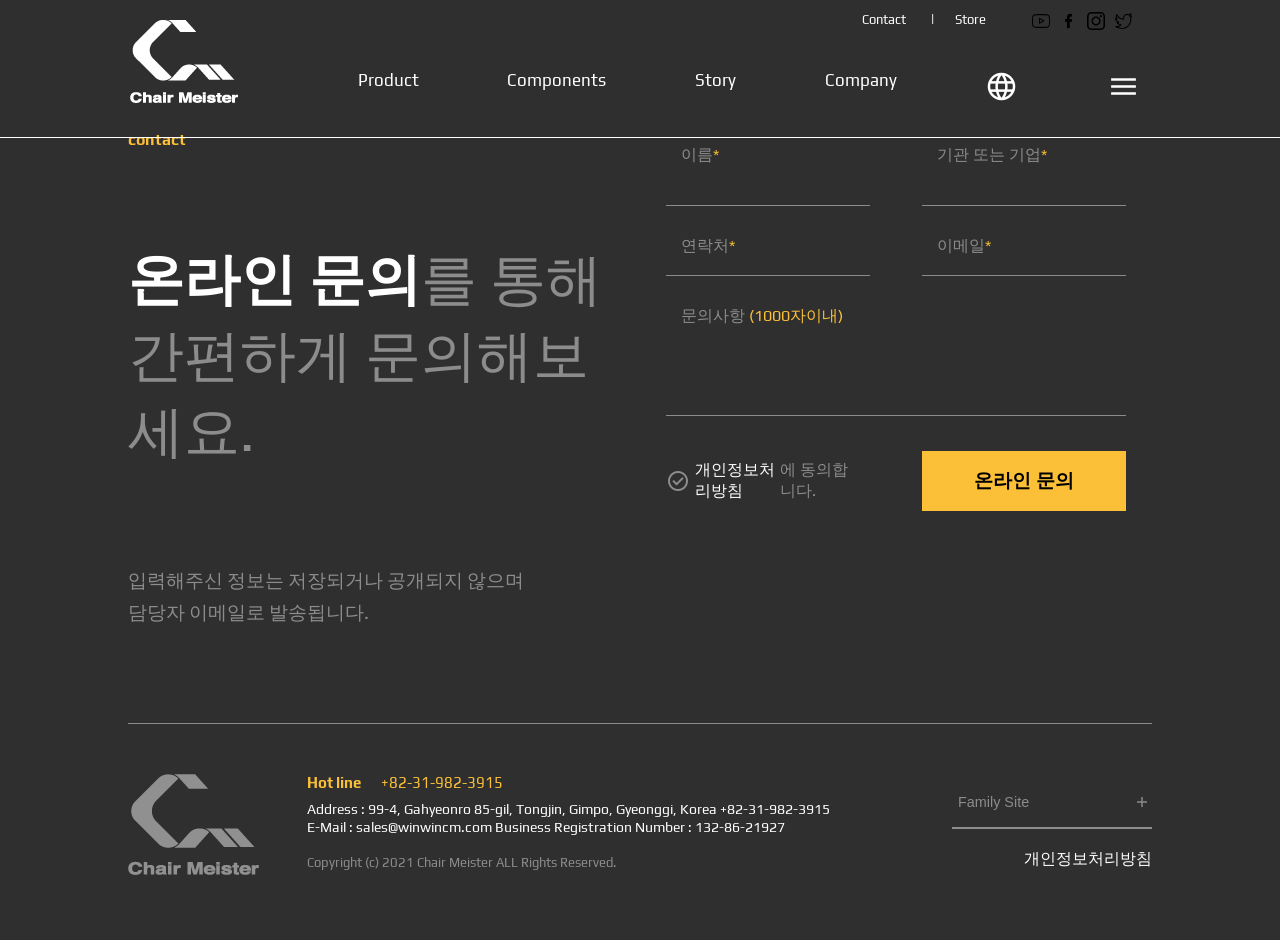
==== inc.html @ 6695f4b5 "correct_2  correct_2" ====
<!DOCTYPE html>
<html lang="ko">
  <head>
    <meta charset="UTF-8" />
    <meta http-equiv="X-UA-Compatible" content="IE=edge" />
    <meta name="viewport" content="width=device-width, initial-scale=1.0" />
    <title>체어마이스터 클론</title>
    <link rel="stylesheet" href="./css/common.css" />
    <link
      rel="stylesheet"
      href="https://fonts.googleapis.com/css2?family=Material+Symbols+Outlined:opsz,wght,FILL,GRAD@20..48,100..700,0..1,-50..200"
    />
  </head>
  <body>
    <header>
      <!-- <div class="bg"></div> -->
      <div class="visual-container">
        <div class="visual-wrap">
          <div class="logo">
            <a href="#" title="logo">
              <h1>
                <img src="./Img/logo/logo.png" alt="" />
              </h1>
            </a>
          </div>

          <!--****************************** nav ************************************ -->
          <div class="nav-wrap">
            <div class="nav-top">
              <!-- 퀵리스트 -->
              <div class="quick-list">
                <ul>
                  <li href="#">
                    <a href="#">Contact</a>
                  </li>
                  <li>
                    <a href="#">Store</a>
                  </li>
                </ul>
              </div>
              <!-- SNS -->
              <div class="sns">
                <ul>
                  <li>
                    <a href="#">
                      <img src="./Img/sns_icon/youtube2.png" alt="youtube" />
                    </a>
                  </li>
                  <li>
                    <a href="#">
                      <img src="./Img/sns_icon/facebook.png" alt="youtube" />
                    </a>
                  </li>
                  <li>
                    <a href="#">
                      <img src="./Img/sns_icon/instagram.png" alt="youtube" />
                    </a>
                  </li>
                  <li>
                    <a href="#">
                      <img src="./Img/sns_icon/twitter.png" alt="youtube" />
                    </a>
                  </li>
                </ul>
              </div>
            </div>

            <div class="nav-bottom">
              <ul>
                <li>
                  <div class="yellow-line">
                    <a href="#">Product</a>
                  </div>
                  <div class="nav-2dep">
                    <ul>
                      <li>
                        <a href="#">Task chair</a>
                      </li>
                      <li>
                        <a href="#">Multi chair</a>
                      </li>
                      <li>
                        <a href="#">Stool</a>
                      </li>
                    </ul>
                  </div>
                </li>
                <li>
                  <div class="yellow-line">
                    <a href="#">Components</a>
                  </div>
                  <div class="nav-2dep">
                    <ul>
                      <li>
                        <a href="#">Task chair</a>
                      </li>
                      <li>
                        <a href="#">Multi chair</a>
                      </li>
                      <li>
                        <a href="#">Stool</a>
                      </li>
                    </ul>
                  </div>
                </li>
                <li>
                  <div class="yellow-line">
                    <a href="#">Story</a>
                  </div>
                  <div class="nav-2dep">
                    <ul>
                      <li>
                        <a href="#">디자인&필라소피</a>
                      </li>
                      <li>
                        <a href="#">생산 및 테스트설비</a>
                      </li>
                      <li>
                        <a href="#">해외시장 개척</a>
                      </li>
                      <li>
                        <a href="#">국내 해외 납품사례</a>
                      </li>
                    </ul>
                  </div>
                </li>
                <li>
                  <div class="yellow-line">
                    <a href="#">Company</a>
                  </div>
                  <div class="nav-2dep">
                    <ul>
                      <li>
                        <a href="#">회사개요</a>
                      </li>
                      <li>
                        <a href="#">연혁</a>
                      </li>
                      <li>
                        <a href="#">사업장 안내</a>
                      </li>
                    </ul>
                  </div>
                </li>
                <li>
                  <a href="#">
                    <div class="language-box">
                      <span class="material-symbols-outlined"> language </span>
                      <!-- <ul>
                        <li>
                          <a href="#">KR</a>
                        </li>
                      </ul> -->
                    </div>
                  </a>
                </li>
                <li>
                  <a href="#">
                    <span class="material-symbols-outlined"> menu </span>
                  </a>
                </li>
              </ul>
            </div>
          </div>
        </div>
      </div>
    </header>

    <footer>
      <div class="footer-container">
        <div class="footer-top-wrap">
          <div class="footer-top">
            <div class="footer-top-left">
              <!-- 푸터 왼쪽 -->
              <span>contact</span>
              <h5>
                <span>온라인 문의</span>를 통해 <br />
                간편하게 문의해보세요.
              </h5>
              <p>
                입력해주신 정보는 저장되거나 공개되지 않으며 <br />
                담당자 이메일로 발송됩니다.
              </p>
            </div>
            <!-- 푸터 오른쪽 -->
            <form class="footer-top-right">
              <div class="footer-top-contents">
                <ul>
                  <li>
                    <div>이름<span>*</span></div>
                    <input type="text" />
                  </li>
                  <li>
                    <div>기관 또는 기업<span>*</span></div>
                    <input type="text" />
                  </li>
                  <li>
                    <div>연락처<span>*</span></div>
                    <input type="text" />
                  </li>
                  <li>
                    <div>이메일<span>*</span></div>
                    <input type="text" />
                  </li>
                  <li>
                    <div>문의사항 <span>(1000자이내)</span></div>
                    <textarea name="" id="" cols="30" rows="10"></textarea>
                  </li>
                </ul>
                <div class="footer-contact-btn">
                  <div class="agree-check-box">
                    <input type="check-box" id="onlineAgree" />
                    <label for="onlineAgree">
                      <span class="material-symbols-outlined">
                        check_circle
                      </span>
                      <a href="#">개인정보처리방침</a>에 동의합니다.
                    </label>
                  </div>
                  <button type="button">온라인 문의</button>
                </div>
              </div>
            </form>
          </div>
        </div>
        <div class="footer-bottom-container">
          <div class="footer-bottom-wrap">
            <div class="footer-bottom-left-wrap">
              <div class="footer-bottom-left">
                <img src="./Img/logo/footer_logo.png" alt="logo" />
                <div class="footer-adress">
                  <div class="footer-adress-text">
                    <p><span>Hot line</span>+82-31-982-3915</p>
                  </div>
                  <div class="footer-adress-text">
                    <p>
                      <span
                        >Address : 99-4, Gahyeonro 85-gil, Tongjin, Gimpo,
                        Gyeonggi, Korea </span
                      >+82-31-982-3915
                    </p>
                  </div>
                  <div class="footer-adress-text">
                    <p>
                      <span> E-Mail : sales@winwincm.com</span>
                      Business Registration Number : 132-86-21927
                    </p>
                  </div>
                  <div class="footer-copyright">
                    Copyright (c) 2021 Chair Meister ALL Rights Reserved.
                  </div>
                </div>
              </div>
            </div>
            <div class="footer-bottom-right">
              <div class="family-site-wrap">
                <div class="family-site-box">
                  <button>Family Site</button>
                  <span class="material-symbols-outlined"> add </span>
                  <ul>
                    <li><a href="#">Family Site1</a></li>
                    <li><a href="#">Family Site2</a></li>
                    <li><a href="#">Family Site3</a></li>
                  </ul>
                </div>
                <div class="personal"><a href="#">개인정보처리방침</a></div>
              </div>
            </div>
          </div>
        </div>
      </div>
    </footer>
  </body>
</html>
---- css/common.css ----
@charset "UTF-8";
@import url(../css/style.css);
@import url(../css/taskChair.css);
@import url(../css/multiChair.css);
@import url(../css/stool.css);
@import url(../css/siteMap.css);
@import url("https://fonts.googleapis.com/css2?family=Montserrat:wght@400;600;700&display=swap");
@import url("https://fonts.googleapis.com/css2?family=Play&display=swap");
html,
body {
  margin: 0px;
  padding: 0px;
  font-size: 16px;
  font-family: "Montserrat", sans-serif;
  /* background-color: grey; */
}

h1,
h2,
h3,
h4,
p,
figure {
  margin: 0px;
}

ul,
li {
  list-style-type: none;
  margin: 0px;
  padding: 0px;
}

img {
  vertical-align: middle;
}

a {
  color: #555;
  text-decoration: none;
}

* {
  box-sizing: border-box;
}

::after,
::before,
i,
em,
strong,
b,
code {
  display: inline-block;
}

/* header */
header::after {
  content: "";
  display: none;
  width: 100%;
  height: 300px;
  background-color: #fff;
}
header .visual-container {
  width: 100%;
}
header .visual-container .visual-wrap {
  width: 100%;
  top: 0;
  left: 0;
  right: 0;
  margin: 0 auto;
  display: flex;
  align-items: center;
  border-bottom: 1px solid #fff;
  position: fixed;
  z-index: 999;
}
header .visual-container .visual-wrap .logo {
  top: 20px;
  left: 130px;
  position: absolute;
}
header .visual-container .visual-wrap .logo h1 img {
  width: 100%;
}
header .visual-container .visual-wrap .nav-wrap {
  width: 100%;
  /* nav-top */
}
header .visual-container .visual-wrap .nav-wrap .nav-top {
  width: 80%;
  margin: 0 auto;
  display: flex;
  justify-content: flex-end;
  right: 0;
}
header .visual-container .visual-wrap .nav-wrap .nav-top .quick-list {
  width: 150px;
  line-height: 12px;
}
header .visual-container .visual-wrap .nav-wrap .nav-top .quick-list ul {
  display: flex;
  font-family: "Play", sans-serif;
}
header .visual-container .visual-wrap .nav-wrap .nav-top .quick-list ul li:nth-child(1)::after {
  content: "|";
  color: #fff;
  margin: 0 20px;
}
header .visual-container .visual-wrap .nav-wrap .nav-top .quick-list ul li a {
  line-height: 40px;
  color: #fff;
  font-size: 13px;
  -webkit-text-decoration: none solid rgba(0, 0, 0, 0.73);
          text-decoration: none solid rgba(0, 0, 0, 0.73);
}
header .visual-container .visual-wrap .nav-wrap .nav-top .sns {
  line-height: 12px;
  margin: 0 20px;
}
header .visual-container .visual-wrap .nav-wrap .nav-top .sns ul {
  width: 100px;
  display: flex;
}
header .visual-container .visual-wrap .nav-wrap .nav-top .sns ul li {
  margin-right: 10px;
}
header .visual-container .visual-wrap .nav-wrap .nav-top .sns ul li:nth-child(4) {
  margin-right: 0px;
}
header .visual-container .visual-wrap .nav-wrap .nav-top .sns ul li a {
  line-height: 40px;
}
header .visual-container .visual-wrap .nav-wrap .nav-top .sns ul li a img {
  width: 100%;
}
header .visual-container .visual-wrap .nav-wrap .nav-bottom {
  width: 85%;
  margin: 30px auto;
  display: flex;
  justify-content: flex-end;
}
header .visual-container .visual-wrap .nav-wrap .nav-bottom > ul {
  width: 80%;
  display: flex;
  justify-content: space-between;
}
header .visual-container .visual-wrap .nav-wrap .nav-bottom > ul > li {
  position: relative;
  margin: 0 auto;
}
header .visual-container .visual-wrap .nav-wrap .nav-bottom > ul > li a {
  color: #fff;
  font-size: 17px;
  font-family: "Play", sans-serif;
}
header .visual-container .visual-wrap .nav-wrap .nav-bottom > ul > li .yellow-line {
  width: 100%;
}
header .visual-container .visual-wrap .nav-wrap .nav-bottom > ul > li .yellow-line::after {
  position: absolute;
  bottom: 8px;
  left: 0;
  content: "";
  width: 0;
  height: 1px;
  border-bottom: 8px solid #fcc038;
  z-index: -1;
  transform: scaleX(0);
  transition: transform 250ms ease-in-out;
}
header .visual-container .visual-wrap .nav-wrap .nav-bottom > ul > li .yellow-line:hover::after {
  width: 100%;
  transform: scaleX(1);
}
header .visual-container .visual-wrap .nav-wrap .nav-bottom > ul > li:nth-child(5) a {
  color: #fff;
  position: relative;
}
header .visual-container .visual-wrap .nav-wrap .nav-bottom > ul > li:nth-child(5) a span {
  font-size: 33px;
}
header .visual-container .visual-wrap .nav-wrap .nav-bottom > ul > li:nth-child(5) a .language-box::after {
  display: block;
  position: absolute;
  content: "";
  top: -2px;
  left: -1px;
  width: 100%;
  height: 0;
  z-index: -1;
  border-radius: 16px;
}
header .visual-container .visual-wrap .nav-wrap .nav-bottom > ul > li:nth-child(5) a .language-box:hover::after {
  padding: 0 2px;
  background-color: red;
  width: 100%;
  height: 70px;
  transition: all 500ms;
}
header .visual-container .visual-wrap .nav-wrap .nav-bottom > ul > li:nth-child(6) a {
  color: #fff;
}
header .visual-container .visual-wrap .nav-wrap .nav-bottom > ul > li:nth-child(6) a span {
  font-size: 33px;
}
header .visual-container .visual-wrap .nav-wrap .nav-bottom > ul .nav-2dep {
  display: none;
  width: 100%;
  position: absolute;
  top: 70px;
  text-align: center;
  z-index: 999;
}
header .visual-container .visual-wrap .nav-wrap .nav-bottom > ul .nav-2dep ul {
  display: flex;
  flex-direction: column;
}
header .visual-container .visual-wrap .nav-wrap .nav-bottom > ul .nav-2dep ul li {
  white-space: nowrap;
  position: relative;
  margin: 0 auto;
}
header .visual-container .visual-wrap .nav-wrap .nav-bottom > ul .nav-2dep ul li::after {
  display: block;
  position: absolute;
  content: "";
  left: 0;
  bottom: 0;
  width: 0;
  height: 1;
  border-bottom: 1px solid #000;
  transform: scaleX(0);
  transition: transform 250ms ease-in-out;
}
header .visual-container .visual-wrap .nav-wrap .nav-bottom > ul .nav-2dep ul li:hover::after {
  width: 100%;
  transform: scaleX(1);
}
header .visual-container .visual-wrap .nav-wrap .nav-bottom > ul .nav-2dep ul li a {
  line-height: 30px;
  -webkit-text-decoration: none solid #8c8c8c;
          text-decoration: none solid #8c8c8c;
  font-size: 14px;
  font-family: "Play", sans-serif;
}
header .visual-container .visual-wrap .nav-wrap .nav-bottom > ul .nav-2dep ul li a:hover {
  color: #000;
  transition: all 300ms;
}

/* footer */
.footer-container {
  width: 100%;
  background-color: #2f2f2f;
  font-family: "Play", sans-serif;
}
.footer-container .footer-top-wrap {
  width: 80%;
  margin: 0 auto;
  border-bottom: 1px solid #8c8c8c;
  margin-bottom: 50px;
}
.footer-container .footer-top-wrap .footer-top {
  display: flex;
  justify-content: space-between;
}
.footer-container .footer-top-wrap .footer-top .footer-top-left {
  width: 50%;
  padding: 130px 0 94px;
}
.footer-container .footer-top-wrap .footer-top .footer-top-left > span {
  font-size: 16px;
  font-weight: bold;
  color: #fcc038;
}
.footer-container .footer-top-wrap .footer-top .footer-top-left h5 {
  font-size: 56px;
  color: #8c8c8c;
  font-weight: 300;
}
.footer-container .footer-top-wrap .footer-top .footer-top-left h5 span {
  color: #fff;
  font-weight: bold;
}
.footer-container .footer-top-wrap .footer-top .footer-top-left p {
  font-size: 1.2rem;
  line-height: 1.68;
  color: #8c8c8c;
  font-weight: 300;
}
.footer-container .footer-top-wrap .footer-top .footer-top-right {
  width: 50%;
  padding: 130px 0 94px;
  font-family: "Play", sans-serif;
}
.footer-container .footer-top-wrap .footer-top .footer-top-right .footer-top-contents {
  width: 100%;
}
.footer-container .footer-top-wrap .footer-top .footer-top-right .footer-top-contents ul {
  width: 100%;
  display: flex;
  flex-wrap: wrap;
  justify-content: space-around;
  border-bottom: #8c8c8c;
}
.footer-container .footer-top-wrap .footer-top .footer-top-right .footer-top-contents ul ::after {
  content: "";
  position: absolute;
  bottom: 0;
  left: 0;
  width: 100%;
  height: 1px;
  background-color: #8c8c8c;
}
.footer-container .footer-top-wrap .footer-top .footer-top-right .footer-top-contents ul li {
  position: relative;
  width: 40%;
  margin: 15px 10px;
  padding: 0 15px;
}
.footer-container .footer-top-wrap .footer-top .footer-top-right .footer-top-contents ul li:nth-child(5) {
  width: 90%;
}
.footer-container .footer-top-wrap .footer-top .footer-top-right .footer-top-contents ul li:nth-child(5) > div {
  float: left;
}
.footer-container .footer-top-wrap .footer-top .footer-top-right .footer-top-contents ul li:nth-child(5) textarea {
  width: 100%;
  height: 85px;
  border: 0;
  background-color: transparent;
  resize: none;
}
.footer-container .footer-top-wrap .footer-top .footer-top-right .footer-top-contents ul li div {
  float: left;
  color: #8c8c8c;
}
.footer-container .footer-top-wrap .footer-top .footer-top-right .footer-top-contents ul li div > span {
  color: #fcc038;
}
.footer-container .footer-top-wrap .footer-top .footer-top-right .footer-top-contents ul li input {
  float: left;
  width: calc(100% - 70px);
  height: 40px;
  border: 0;
  background-color: transparent;
}
.footer-container .footer-top-wrap .footer-top .footer-top-right .footer-top-contents .footer-contact-btn {
  display: flex;
  justify-content: center;
  align-items: center;
  margin-top: 20px;
}
.footer-container .footer-top-wrap .footer-top .footer-top-right .footer-top-contents .footer-contact-btn .agree-check-box {
  width: 50%;
}
.footer-container .footer-top-wrap .footer-top .footer-top-right .footer-top-contents .footer-contact-btn .agree-check-box > input {
  display: none;
}
.footer-container .footer-top-wrap .footer-top .footer-top-right .footer-top-contents .footer-contact-btn .agree-check-box > label {
  width: 72%;
  display: flex;
  align-items: center;
  color: #8c8c8c;
}
.footer-container .footer-top-wrap .footer-top .footer-top-right .footer-top-contents .footer-contact-btn .agree-check-box > label .material-symbols-outlined {
  color: #8c8c8c;
  margin-right: 5px;
}
.footer-container .footer-top-wrap .footer-top .footer-top-right .footer-top-contents .footer-contact-btn .agree-check-box > label > a {
  color: #fff;
}
.footer-container .footer-top-wrap .footer-top .footer-top-right .footer-top-contents .footer-contact-btn button {
  width: 40%;
  height: 60px;
  border: none;
  font-size: 1.2rem;
  font-weight: bold;
  color: #000;
  background-color: #fcc038;
}
.footer-container .footer-bottom-container {
  width: 100%;
}
.footer-container .footer-bottom-container .footer-bottom-wrap {
  display: flex;
  width: 80%;
  margin: 0 auto;
  padding-bottom: 65px;
}
.footer-container .footer-bottom-container .footer-bottom-wrap .footer-bottom-left-wrap {
  width: 100%;
}
.footer-container .footer-bottom-container .footer-bottom-wrap .footer-bottom-left-wrap .footer-bottom-left {
  display: flex;
}
.footer-container .footer-bottom-container .footer-bottom-wrap .footer-bottom-left-wrap .footer-bottom-left > img {
  width: auto;
  height: 100%;
}
.footer-container .footer-bottom-container .footer-bottom-wrap .footer-bottom-left-wrap .footer-bottom-left .footer-adress {
  margin-left: 3rem;
  margin-right: 3rem;
}
.footer-container .footer-bottom-container .footer-bottom-wrap .footer-bottom-left-wrap .footer-bottom-left .footer-adress .footer-adress-text:nth-child(1) {
  margin-bottom: 10px;
  font-size: 15px;
  color: #fcc038;
}
.footer-container .footer-bottom-container .footer-bottom-wrap .footer-bottom-left-wrap .footer-bottom-left .footer-adress .footer-adress-text:nth-child(1) span {
  font-weight: bold;
  margin-right: 20px;
}
.footer-container .footer-bottom-container .footer-bottom-wrap .footer-bottom-left-wrap .footer-bottom-left .footer-adress .footer-adress-text:nth-child(2) {
  font-size: 14px;
  color: #fff;
  margin-bottom: 2px;
}
.footer-container .footer-bottom-container .footer-bottom-wrap .footer-bottom-left-wrap .footer-bottom-left .footer-adress .footer-adress-text:nth-child(3) {
  font-size: 14px;
  color: #fff;
  margin-bottom: 20px;
}
.footer-container .footer-bottom-container .footer-bottom-wrap .footer-bottom-left-wrap .footer-bottom-left .footer-adress .footer-copyright {
  font-size: 13px;
  color: #8c8c8c;
}
.footer-container .footer-bottom-right .family-site-wrap .family-site-box {
  position: relative;
  width: 200px;
}
.footer-container .footer-bottom-right .family-site-wrap .family-site-box button {
  display: block;
  width: 100%;
  height: 55px;
  line-height: 55px;
  text-align: left;
  font-size: 0.9rem;
  color: #8c8c8c;
  background-color: transparent;
  /* color: rgba(255, 255, 255, 0.63); */
  border-width: 0px;
  border-bottom: 2px solid #8c8c8c;
}
.footer-container .footer-bottom-right .family-site-wrap .family-site-box span {
  position: absolute;
  font-size: 20px;
  right: 0;
  top: 18px;
  color: #8c8c8c;
}
.footer-container .footer-bottom-right .family-site-wrap .family-site-box ul {
  display: none;
  width: 100%;
  position: absolute;
  bottom: 100%;
  padding: 10px 0;
  font-size: 14px;
  background-color: #fff;
  line-height: 25px;
}
.footer-container .footer-bottom-right .family-site-wrap .family-site-box ul li a {
  padding: 10px;
}
.footer-container .footer-bottom-right .family-site-wrap .personal {
  margin-top: 20px;
  text-align: right;
}
.footer-container .footer-bottom-right .family-site-wrap .personal a {
  color: #fff;
}

/* ====================================== 반응형 1220px  ================================= */
@media (max-width: 1220px) {
  header .visual-container {
    width: 100%;
  }
  header .visual-container .visual-wrap {
    width: 100%;
    top: 0;
    left: 0;
    right: 0;
    margin: 0 auto;
    display: flex;
    align-items: center;
    border-bottom: 1px solid #fff;
    position: fixed;
    z-index: 999;
  }
  header .visual-container .visual-wrap .logo {
    transform: scale(0.7);
    left: 10px;
    top: 3px;
  }
  header .visual-container .visual-wrap .logo h1 img {
    width: 100%;
  }
  header .visual-container .visual-wrap .nav-wrap {
    width: 100%;
    /* nav-top */
  }
  header .visual-container .visual-wrap .nav-wrap .nav-top {
    width: 80%;
    margin: 0 auto;
    display: none;
    justify-content: flex-end;
    right: 0;
  }
  header .visual-container .visual-wrap .nav-wrap .nav-top .quick-list {
    width: 150px;
    line-height: 12px;
  }
  header .visual-container .visual-wrap .nav-wrap .nav-top .quick-list ul {
    display: flex;
    font-family: "Play", sans-serif;
  }
  header .visual-container .visual-wrap .nav-wrap .nav-top .quick-list ul li:nth-child(1)::after {
    content: "|";
    color: #fff;
    margin: 0 20px;
  }
  header .visual-container .visual-wrap .nav-wrap .nav-top .quick-list ul li a {
    line-height: 40px;
    color: #fff;
    font-size: 13px;
    -webkit-text-decoration: none solid rgba(0, 0, 0, 0.73);
            text-decoration: none solid rgba(0, 0, 0, 0.73);
  }
  header .visual-container .visual-wrap .nav-wrap .nav-top .sns {
    line-height: 12px;
    margin: 0 20px;
  }
  header .visual-container .visual-wrap .nav-wrap .nav-top .sns ul {
    width: 100px;
    display: flex;
  }
  header .visual-container .visual-wrap .nav-wrap .nav-top .sns ul li {
    margin-right: 10px;
  }
  header .visual-container .visual-wrap .nav-wrap .nav-top .sns ul li:nth-child(4) {
    margin-right: 0px;
  }
  header .visual-container .visual-wrap .nav-wrap .nav-top .sns ul li a {
    line-height: 40px;
  }
  header .visual-container .visual-wrap .nav-wrap .nav-top .sns ul li a img {
    width: 100%;
  }
  header .visual-container .visual-wrap .nav-wrap .nav-bottom {
    width: 85%;
    margin: 30px auto;
    display: flex;
    justify-content: flex-end;
  }
  header .visual-container .visual-wrap .nav-wrap .nav-bottom > ul {
    width: 100px;
    position: relative;
    right: -65px;
  }
  header .visual-container .visual-wrap .nav-wrap .nav-bottom > ul > li {
    margin: 0 auto;
  }
  header .visual-container .visual-wrap .nav-wrap .nav-bottom > ul > li:nth-child(-n+4) {
    display: none;
  }
  header .visual-container .visual-wrap .nav-wrap .nav-bottom > ul > li .yellow-line {
    width: 100%;
  }
  header .visual-container .visual-wrap .nav-wrap .nav-bottom > ul > li .yellow-line::after {
    position: absolute;
    bottom: 8px;
    left: 0;
    content: "";
    width: 0;
    height: 1px;
    border-bottom: 8px solid #fcc038;
    z-index: -1;
    transform: scaleX(0);
    transition: transform 250ms ease-in-out;
  }
  header .visual-container .visual-wrap .nav-wrap .nav-bottom > ul > li .yellow-line:hover::after {
    width: 100%;
    transform: scaleX(1);
  }
  header .visual-container .visual-wrap .nav-wrap .nav-bottom > ul > li .yellow-line a {
    color: #fff;
    font-size: 17px;
    font-family: "Play", sans-serif;
  }
  header .visual-container .visual-wrap .nav-wrap .nav-bottom > ul > li:nth-child(5) a {
    color: #fff;
    position: relative;
  }
  header .visual-container .visual-wrap .nav-wrap .nav-bottom > ul > li:nth-child(5) a .language-box::after {
    display: block;
    position: absolute;
    content: "";
    top: -2px;
    left: -1px;
    width: 100%;
    height: 0;
    z-index: -1;
    border-radius: 16px;
  }
  header .visual-container .visual-wrap .nav-wrap .nav-bottom > ul > li:nth-child(5) a .language-box:hover::after {
    padding: 0 2px;
    background-color: red;
    width: 100%;
    height: 70px;
    transition: all 500ms;
  }
  header .visual-container .visual-wrap .nav-wrap .nav-bottom > ul > li:nth-child(6) a {
    color: #fff;
  }
  header .visual-container .visual-wrap .nav-wrap .nav-bottom > ul .nav-2dep {
    display: none;
    width: 100%;
    position: absolute;
    top: 70px;
    text-align: center;
    z-index: 999;
  }
  header .visual-container .visual-wrap .nav-wrap .nav-bottom > ul .nav-2dep ul {
    display: flex;
    flex-direction: column;
  }
  header .visual-container .visual-wrap .nav-wrap .nav-bottom > ul .nav-2dep ul li {
    white-space: nowrap;
    position: relative;
    margin: 0 auto;
  }
  header .visual-container .visual-wrap .nav-wrap .nav-bottom > ul .nav-2dep ul li::after {
    display: block;
    position: absolute;
    content: "";
    left: 0;
    bottom: 0;
    width: 0;
    height: 1;
    border-bottom: 1px solid #000;
    transform: scaleX(0);
    transition: transform 250ms ease-in-out;
  }
  header .visual-container .visual-wrap .nav-wrap .nav-bottom > ul .nav-2dep ul li:hover::after {
    width: 100%;
    transform: scaleX(1);
  }
  header .visual-container .visual-wrap .nav-wrap .nav-bottom > ul .nav-2dep ul li a {
    line-height: 30px;
    -webkit-text-decoration: none solid #8c8c8c;
            text-decoration: none solid #8c8c8c;
    font-size: 14px;
    font-family: "Play", sans-serif;
  }
  header .visual-container .visual-wrap .nav-wrap .nav-bottom > ul .nav-2dep ul li a:hover {
    color: #000;
    transition: all 300ms;
  }
}
/* ===========================  반응형 1024px  =============================================== */
@media (max-width: 1024px) {
  /* footer */
  .footer-container {
    width: 100%;
    background-color: #2f2f2f;
    font-family: "Play", sans-serif;
  }
  .footer-container .footer-top-wrap .footer-top {
    display: block;
  }
  .footer-container .footer-top-wrap .footer-top .footer-top-left {
    width: 100%;
    text-align: center;
    padding: 100px 0 50px 0;
  }
  .footer-container .footer-top-wrap .footer-top .footer-top-left > span {
    font-size: 16px;
    font-weight: bold;
    color: #fcc038;
  }
  .footer-container .footer-top-wrap .footer-top .footer-top-left h5 {
    font-size: 3rem;
    margin: 30px 0;
  }
  .footer-container .footer-top-wrap .footer-top .footer-top-left h5 span {
    color: #fff;
    font-weight: bold;
  }
  .footer-container .footer-top-wrap .footer-top .footer-top-left p {
    font-size: 1.2rem;
    line-height: 1.68;
    color: #8c8c8c;
    font-weight: 300;
  }
  .footer-container .footer-top-wrap .footer-top .footer-top-right {
    width: 100%;
    padding: 0 0 100px 0;
  }
  .footer-container .footer-top-wrap .footer-top .footer-top-right .footer-top-contents {
    width: 100%;
  }
  .footer-container .footer-top-wrap .footer-top .footer-top-right .footer-top-contents ul {
    width: 100%;
    display: flex;
    flex-wrap: wrap;
    justify-content: space-around;
    border-bottom: #8c8c8c;
  }
  .footer-container .footer-top-wrap .footer-top .footer-top-right .footer-top-contents ul ::after {
    content: "";
    position: absolute;
    bottom: 0;
    left: 0;
    width: 100%;
    height: 1px;
    background-color: #8c8c8c;
  }
  .footer-container .footer-top-wrap .footer-top .footer-top-right .footer-top-contents ul li {
    position: relative;
    width: 40%;
    margin: 15px 10px;
    padding: 0 15px;
  }
  .footer-container .footer-top-wrap .footer-top .footer-top-right .footer-top-contents ul li:nth-child(5) {
    width: 90%;
  }
  .footer-container .footer-top-wrap .footer-top .footer-top-right .footer-top-contents ul li:nth-child(5) > div {
    float: left;
  }
  .footer-container .footer-top-wrap .footer-top .footer-top-right .footer-top-contents ul li:nth-child(5) textarea {
    width: 100%;
    height: 85px;
    border: 0;
    background-color: transparent;
    resize: none;
  }
  .footer-container .footer-top-wrap .footer-top .footer-top-right .footer-top-contents ul li div {
    float: left;
    color: #8c8c8c;
  }
  .footer-container .footer-top-wrap .footer-top .footer-top-right .footer-top-contents ul li div > span {
    color: #fcc038;
  }
  .footer-container .footer-top-wrap .footer-top .footer-top-right .footer-top-contents ul li input {
    float: left;
    width: calc(100% - 70px);
    height: 40px;
    border: 0;
    background-color: transparent;
  }
  .footer-container .footer-top-wrap .footer-top .footer-top-right .footer-top-contents .footer-contact-btn {
    display: flex;
    justify-content: center;
    align-items: center;
    margin-top: 20px;
  }
  .footer-container .footer-top-wrap .footer-top .footer-top-right .footer-top-contents .footer-contact-btn .agree-check-box {
    width: 50%;
  }
  .footer-container .footer-top-wrap .footer-top .footer-top-right .footer-top-contents .footer-contact-btn .agree-check-box > input {
    display: none;
  }
  .footer-container .footer-top-wrap .footer-top .footer-top-right .footer-top-contents .footer-contact-btn .agree-check-box > label {
    width: 72%;
    display: flex;
    align-items: center;
    color: #8c8c8c;
  }
  .footer-container .footer-top-wrap .footer-top .footer-top-right .footer-top-contents .footer-contact-btn .agree-check-box > label .material-symbols-outlined {
    color: #8c8c8c;
    margin-right: 5px;
  }
  .footer-container .footer-top-wrap .footer-top .footer-top-right .footer-top-contents .footer-contact-btn .agree-check-box > label > a {
    color: #fff;
  }
  .footer-container .footer-top-wrap .footer-top .footer-top-right .footer-top-contents .footer-contact-btn button {
    width: 40%;
    height: 60px;
    border: none;
    font-size: 1.2rem;
    font-weight: bold;
    color: #000;
    background-color: #fcc038;
  }
  .footer-container .footer-bottom-container {
    width: 100%;
  }
  .footer-container .footer-bottom-container .footer-bottom-wrap {
    display: flex;
    width: 80%;
    margin: 0 auto;
    padding-bottom: 65px;
  }
  .footer-container .footer-bottom-container .footer-bottom-wrap .footer-bottom-left-wrap {
    width: 100%;
  }
  .footer-container .footer-bottom-container .footer-bottom-wrap .footer-bottom-left-wrap .footer-bottom-left {
    display: flex;
  }
  .footer-container .footer-bottom-container .footer-bottom-wrap .footer-bottom-left-wrap .footer-bottom-left .footer-adress {
    margin-right: 3rem;
  }
  .footer-container .footer-bottom-container .footer-bottom-wrap .footer-bottom-left-wrap .footer-bottom-left .footer-adress .footer-adress-text:nth-child(1) {
    margin-bottom: 10px;
    font-size: 15px;
    color: #fcc038;
  }
  .footer-container .footer-bottom-container .footer-bottom-wrap .footer-bottom-left-wrap .footer-bottom-left .footer-adress .footer-adress-text:nth-child(1) span {
    font-weight: bold;
    margin-right: 20px;
  }
  .footer-container .footer-bottom-container .footer-bottom-wrap .footer-bottom-left-wrap .footer-bottom-left .footer-adress .footer-adress-text:nth-child(2) {
    font-size: 14px;
    color: #fff;
    margin-bottom: 2px;
  }
  .footer-container .footer-bottom-container .footer-bottom-wrap .footer-bottom-left-wrap .footer-bottom-left .footer-adress .footer-adress-text:nth-child(3) {
    font-size: 14px;
    color: #fff;
    margin-bottom: 20px;
  }
  .footer-container .footer-bottom-container .footer-bottom-wrap .footer-bottom-left-wrap .footer-bottom-left .footer-adress .footer-copyright {
    font-size: 13px;
    color: #8c8c8c;
  }
  .footer-container .footer-bottom-right .family-site-wrap .family-site-box {
    position: relative;
    width: 200px;
  }
  .footer-container .footer-bottom-right .family-site-wrap .family-site-box button {
    display: block;
    width: 100%;
    height: 55px;
    line-height: 55px;
    text-align: left;
    font-size: 0.9rem;
    color: #8c8c8c;
    background-color: transparent;
    /* color: rgba(255, 255, 255, 0.63); */
    border-width: 0px;
    border-bottom: 2px solid #8c8c8c;
  }
  .footer-container .footer-bottom-right .family-site-wrap .family-site-box span {
    position: absolute;
    font-size: 20px;
    right: 0;
    top: 18px;
    color: #8c8c8c;
  }
  .footer-container .footer-bottom-right .family-site-wrap .family-site-box ul {
    display: none;
    width: 100%;
    position: absolute;
    bottom: 100%;
    padding: 10px 0;
    font-size: 14px;
    background-color: #fff;
    line-height: 25px;
  }
  .footer-container .footer-bottom-right .family-site-wrap .family-site-box ul li a {
    padding: 10px;
  }
  .footer-container .footer-bottom-right .family-site-wrap .personal {
    margin-top: 20px;
    text-align: right;
  }
  .footer-container .footer-bottom-right .family-site-wrap .personal a {
    color: #fff;
  }
}
/* =============================  반응형 800px  ===================================== */
@media (max-width: 800px) {
  header::after {
    content: "";
    display: none;
    width: 100%;
    height: 300px;
    background-color: #fff;
  }
  header .visual-container {
    width: 100%;
  }
  header .visual-container .visual-wrap {
    width: 100%;
    top: 0;
    left: 0;
    right: 0;
    margin: 0 auto;
    display: flex;
    align-items: center;
    border-bottom: 1px solid #fff;
    position: fixed;
    z-index: 999;
  }
  header .visual-container .visual-wrap .logo {
    transform: scale(0.6);
    left: 10px;
    top: 3px;
  }
  header .visual-container .visual-wrap .logo h1 img {
    width: 100%;
  }
  header .visual-container .visual-wrap .nav-wrap {
    width: 100%;
    /* nav-top */
  }
  header .visual-container .visual-wrap .nav-wrap .nav-top {
    display: none;
  }
  header .visual-container .visual-wrap .nav-wrap .nav-top .quick-list {
    width: 150px;
    line-height: 12px;
  }
  header .visual-container .visual-wrap .nav-wrap .nav-top .quick-list ul {
    display: flex;
    font-family: "Play", sans-serif;
  }
  header .visual-container .visual-wrap .nav-wrap .nav-top .quick-list ul li:nth-child(1)::after {
    content: "|";
    color: #fff;
    margin: 0 20px;
  }
  header .visual-container .visual-wrap .nav-wrap .nav-top .quick-list ul li a {
    line-height: 40px;
    color: #fff;
    font-size: 13px;
    -webkit-text-decoration: none solid rgba(0, 0, 0, 0.73);
            text-decoration: none solid rgba(0, 0, 0, 0.73);
  }
  header .visual-container .visual-wrap .nav-wrap .nav-top .sns {
    line-height: 12px;
    margin: 0 20px;
  }
  header .visual-container .visual-wrap .nav-wrap .nav-top .sns ul {
    width: 100px;
    display: flex;
  }
  header .visual-container .visual-wrap .nav-wrap .nav-top .sns ul li {
    margin-right: 10px;
  }
  header .visual-container .visual-wrap .nav-wrap .nav-top .sns ul li:nth-child(4) {
    margin-right: 0px;
  }
  header .visual-container .visual-wrap .nav-wrap .nav-top .sns ul li a {
    line-height: 40px;
  }
  header .visual-container .visual-wrap .nav-wrap .nav-top .sns ul li a img {
    width: 100%;
  }
  header .visual-container .visual-wrap .nav-wrap .nav-bottom {
    width: 85%;
    margin: 30px auto;
    display: flex;
    justify-content: flex-end;
  }
  header .visual-container .visual-wrap .nav-wrap .nav-bottom > ul {
    width: 100px;
    right: -50px;
  }
  header .visual-container .visual-wrap .nav-wrap .nav-bottom > ul > li {
    position: relative;
    margin: 0 auto;
  }
  header .visual-container .visual-wrap .nav-wrap .nav-bottom > ul > li a {
    color: #fff;
    font-size: 17px;
    font-family: "Play", sans-serif;
  }
  header .visual-container .visual-wrap .nav-wrap .nav-bottom > ul > li .yellow-line {
    width: 100%;
  }
  header .visual-container .visual-wrap .nav-wrap .nav-bottom > ul > li .yellow-line::after {
    position: absolute;
    bottom: 8px;
    left: 0;
    content: "";
    width: 0;
    height: 1px;
    border-bottom: 8px solid #fcc038;
    z-index: -1;
    transform: scaleX(0);
    transition: transform 250ms ease-in-out;
  }
  header .visual-container .visual-wrap .nav-wrap .nav-bottom > ul > li .yellow-line:hover::after {
    width: 100%;
    transform: scaleX(1);
  }
  header .visual-container .visual-wrap .nav-wrap .nav-bottom > ul > li:nth-child(5) a {
    color: #fff;
    position: relative;
  }
  header .visual-container .visual-wrap .nav-wrap .nav-bottom > ul > li:nth-child(5) a span {
    font-size: 30px;
  }
  header .visual-container .visual-wrap .nav-wrap .nav-bottom > ul > li:nth-child(5) a .language-box::after {
    display: block;
    position: absolute;
    content: "";
    top: -2px;
    left: -1px;
    width: 100%;
    height: 0;
    z-index: -1;
    border-radius: 16px;
  }
  header .visual-container .visual-wrap .nav-wrap .nav-bottom > ul > li:nth-child(5) a .language-box:hover::after {
    padding: 0 2px;
    background-color: red;
    width: 100%;
    height: 70px;
    transition: all 500ms;
  }
  header .visual-container .visual-wrap .nav-wrap .nav-bottom > ul > li:nth-child(6) a {
    color: #fff;
  }
  header .visual-container .visual-wrap .nav-wrap .nav-bottom > ul > li:nth-child(6) a span {
    font-size: 30px;
  }
  header .visual-container .visual-wrap .nav-wrap .nav-bottom > ul .nav-2dep {
    display: none;
    width: 100%;
    position: absolute;
    top: 70px;
    text-align: center;
    z-index: 999;
  }
  header .visual-container .visual-wrap .nav-wrap .nav-bottom > ul .nav-2dep ul {
    display: flex;
    flex-direction: column;
  }
  header .visual-container .visual-wrap .nav-wrap .nav-bottom > ul .nav-2dep ul li {
    white-space: nowrap;
    position: relative;
    margin: 0 auto;
  }
  header .visual-container .visual-wrap .nav-wrap .nav-bottom > ul .nav-2dep ul li::after {
    display: block;
    position: absolute;
    content: "";
    left: 0;
    bottom: 0;
    width: 0;
    height: 1;
    border-bottom: 1px solid #000;
    transform: scaleX(0);
    transition: transform 250ms ease-in-out;
  }
  header .visual-container .visual-wrap .nav-wrap .nav-bottom > ul .nav-2dep ul li:hover::after {
    width: 100%;
    transform: scaleX(1);
  }
  header .visual-container .visual-wrap .nav-wrap .nav-bottom > ul .nav-2dep ul li a {
    line-height: 30px;
    -webkit-text-decoration: none solid #8c8c8c;
            text-decoration: none solid #8c8c8c;
    font-size: 14px;
    font-family: "Play", sans-serif;
  }
  header .visual-container .visual-wrap .nav-wrap .nav-bottom > ul .nav-2dep ul li a:hover {
    color: #000;
    transition: all 300ms;
  }
}/*# sourceMappingURL=common.css.map */
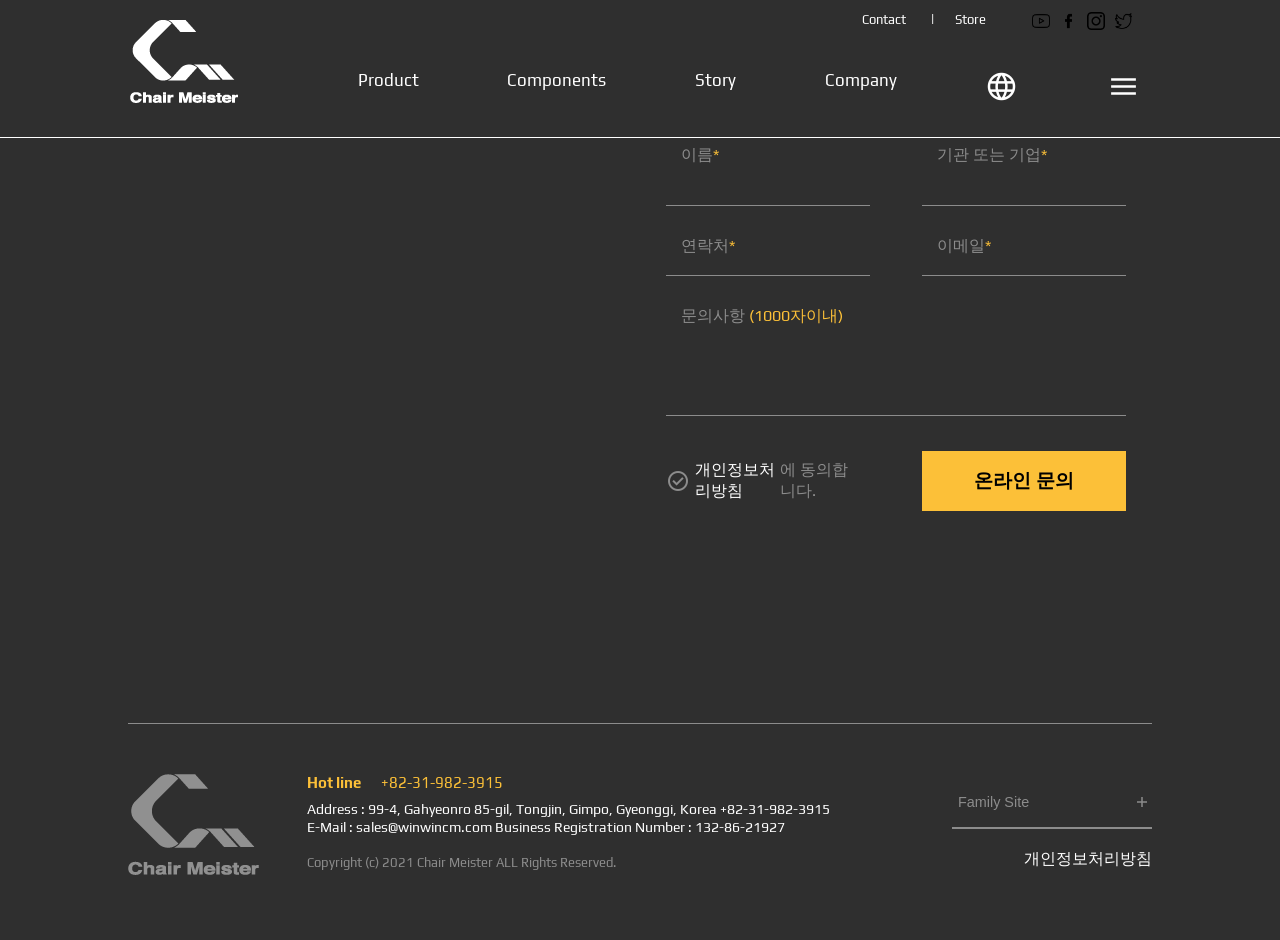
==== commit 1ac379a9: "scroll scroll" ====
--- a/inc.html
+++ b/inc.html
@@ -5,11 +5,13 @@
     <meta http-equiv="X-UA-Compatible" content="IE=edge" />
     <meta name="viewport" content="width=device-width, initial-scale=1.0" />
     <title>체어마이스터 클론</title>
+    <script src="https://ajax.googleapis.com/ajax/libs/jquery/3.6.1/jquery.min.js"></script>
     <link rel="stylesheet" href="./css/common.css" />
     <link
       rel="stylesheet"
       href="https://fonts.googleapis.com/css2?family=Material+Symbols+Outlined:opsz,wght,FILL,GRAD@20..48,100..700,0..1,-50..200"
     />
+    <script defer src="./js/main02.js"></script>
   </head>
   <body>
     <header>
@@ -17,7 +19,7 @@
       <div class="visual-container">
         <div class="visual-wrap">
           <div class="logo">
-            <a href="#" title="logo">
+            <a href="./index.html" title="logo">
               <h1>
                 <img src="./Img/logo/logo.png" alt="" />
               </h1>
@@ -69,36 +71,36 @@
               <ul>
                 <li>
                   <div class="yellow-line">
-                    <a href="#">Product</a>
-                  </div>
-                  <div class="nav-2dep">
-                    <ul>
-                      <li>
-                        <a href="#">Task chair</a>
-                      </li>
-                      <li>
-                        <a href="#">Multi chair</a>
-                      </li>
-                      <li>
-                        <a href="#">Stool</a>
-                      </li>
-                    </ul>
-                  </div>
-                </li>
-                <li>
-                  <div class="yellow-line">
-                    <a href="#">Components</a>
-                  </div>
-                  <div class="nav-2dep">
-                    <ul>
-                      <li>
-                        <a href="#">Task chair</a>
-                      </li>
-                      <li>
-                        <a href="#">Multi chair</a>
-                      </li>
-                      <li>
-                        <a href="#">Stool</a>
+                    <a href="./taskChair.html">Product</a>
+                  </div>
+                  <div class="nav-2dep">
+                    <ul>
+                      <li>
+                        <a href="./taskChair.html">Task chair</a>
+                      </li>
+                      <li>
+                        <a href="./multiChair.html">Multi chair</a>
+                      </li>
+                      <li>
+                        <a href="./stool.html">Stool</a>
+                      </li>
+                    </ul>
+                  </div>
+                </li>
+                <li>
+                  <div class="yellow-line">
+                    <a href="./taskChair.html">Components</a>
+                  </div>
+                  <div class="nav-2dep">
+                    <ul>
+                      <li>
+                        <a href="./taskChair.html">Task chair</a>
+                      </li>
+                      <li>
+                        <a href="./multiChair.html">Multi chair</a>
+                      </li>
+                      <li>
+                        <a href="./stool.html">Stool</a>
                       </li>
                     </ul>
                   </div>
@@ -155,7 +157,7 @@
                   </a>
                 </li>
                 <li>
-                  <a href="#">
+                  <a href="./siteMap.html">
                     <span class="material-symbols-outlined"> menu </span>
                   </a>
                 </li>
@@ -165,12 +167,11 @@
         </div>
       </div>
     </header>
-
     <footer>
       <div class="footer-container">
         <div class="footer-top-wrap">
           <div class="footer-top">
-            <div class="footer-top-left">
+            <div class="footer-top-left" style="opacity: 0;">
               <!-- 푸터 왼쪽 -->
               <span>contact</span>
               <h5>
@@ -270,5 +271,6 @@
         </div>
       </div>
     </footer>
+    
   </body>
 </html>
--- a/css/common.css
+++ b/css/common.css
@@ -147,6 +147,9 @@
   display: flex;
   justify-content: space-between;
 }
+header .visual-container .visual-wrap .nav-wrap .nav-bottom > ul:hover .nav-2dep {
+  display: block;
+}
 header .visual-container .visual-wrap .nav-wrap .nav-bottom > ul > li {
   position: relative;
   margin: 0 auto;
@@ -175,6 +178,10 @@
   width: 100%;
   transform: scaleX(1);
 }
+header .visual-container .visual-wrap .nav-wrap .nav-bottom > ul > li.on .yellow-line::after {
+  width: 100%;
+  transform: scaleX(1);
+}
 header .visual-container .visual-wrap .nav-wrap .nav-bottom > ul > li:nth-child(5) a {
   color: #fff;
   position: relative;
@@ -270,6 +277,7 @@
 .footer-container .footer-top-wrap .footer-top .footer-top-left {
   width: 50%;
   padding: 130px 0 94px;
+  transition: 2000ms;
 }
 .footer-container .footer-top-wrap .footer-top .footer-top-left > span {
   font-size: 16px;
